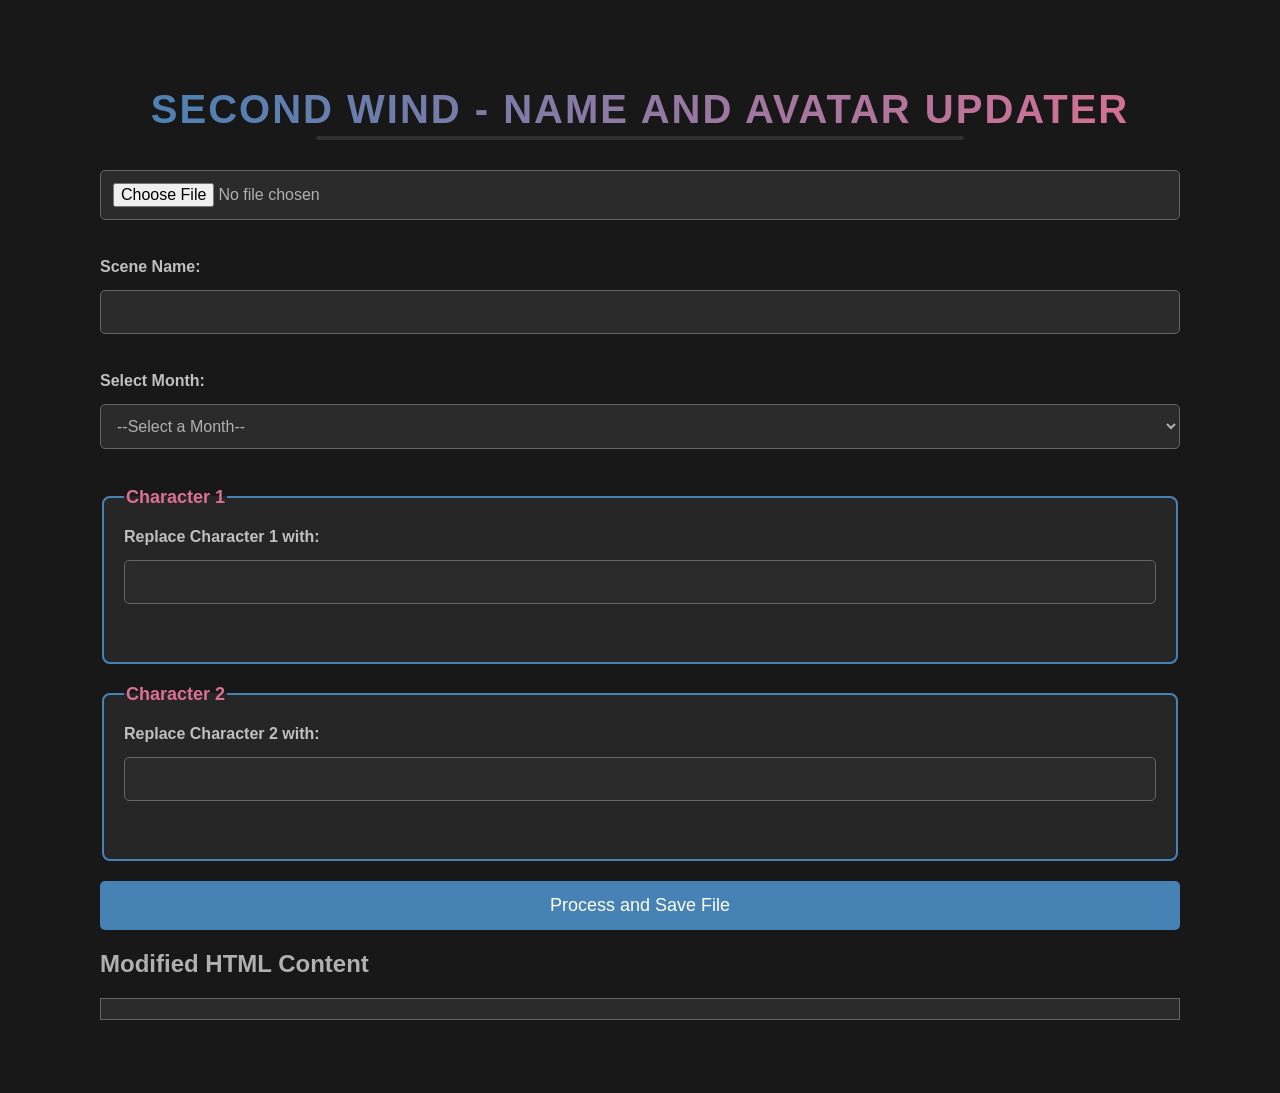
==== v2.html @ 9020f5a7 "add v2 test" ====
<!DOCTYPE html>
<html lang="en">
<head>
    <meta charset="UTF-8">
    <meta name="viewport" content="width=device-width, initial-scale=1.0">
    <title>HTML File Text Replacer</title>
    <link rel="stylesheet" href="style.css">
</head>
<body>
    <h1>Second Wind - Name and Avatar Updater</h1>
    <input type="file" id="fileInput" accept=".html"><br><br>
    
    <label for="sceneName">Scene Name:</label>
    <input type="text" id="sceneName"><br><br>

    <label for="months">Select Month:</label>
    <select id="months">
        <option value="">--Select a Month--</option>
        <option value="Januar">Januar</option>
        <option value="Februar">Februar</option>
        <option value="März">März</option>
        <option value="April">April</option>
        <option value="Mai">Mai</option>
        <option value="Juni">Juni</option>
        <option value="Juli">Juli</option>
        <option value="August">August</option>
        <option value="September">September</option>
        <option value="Oktober">Oktober</option>
        <option value="November">November</option>
        <option value="Dezember">Dezember</option>
    </select>
    <br><br>

    <fieldset>
        <legend>Character 1</legend>
        <label for="name1">Replace Character 1 with:</label>
        <input type="text" id="name1"><br><br>
    </fieldset>

    <fieldset>
        <legend>Character 2</legend>
        <label for="name2">Replace Character 2 with:</label>
        <input type="text" id="name2"><br><br>
    </fieldset>

    <button id="processBtn" disabled>Process and Save File</button>

    <h2>Modified HTML Content</h2>
    <pre id="output"></pre>

    <script>
        let modifiedContent = "";

        document.getElementById("fileInput").addEventListener("change", function (event) {
            const file = event.target.files[0];
            if (!file) return;

            const reader = new FileReader();
            reader.onload = function (event) {
                modifiedContent = event.target.result;
                document.getElementById("processBtn").disabled = false;
            };
            reader.readAsText(file);
        });

        document.getElementById("processBtn").addEventListener("click", function () {
            if (!modifiedContent) {
                console.error("No content loaded!");
                return;
            }

            const sceneName = document.getElementById('sceneName').value.trim();
            const name1 = document.getElementById('name1').value.trim();
            const name2 = document.getElementById('name2').value.trim();

            const parser = new DOMParser();
            const doc = parser.parseFromString(modifiedContent, "text/html");

            const imageUrls = new Set();
            const usernames = new Set();

            doc.querySelectorAll(".chatlog__message-group").forEach(message => {
                const imgTag = message.querySelector(".chatlog__avatar");
                const nameTag = message.querySelector("[data-user-id]");

                if (imgTag) imageUrls.add(imgTag.src);
                if (nameTag) usernames.add(nameTag.textContent.trim());
            });

            const imageArray = Array.from(imageUrls);
            const nameArray = Array.from(usernames);

            console.log("Original Image URLs:", imageArray);
            console.log("Original Usernames:", nameArray);

            fetch('https://raw.githubusercontent.com/SilKo-Dev/silko-dev.github.io/main/SecondWindAvatars.json')
                .then(response => response.json())
                .then(avatars => {
                    const newImageArray = [avatars[name1] || "", avatars[name2] || ""];
                    const newNameArray = [name1, name2];

                    imageArray.forEach((oldUrl, index) => {
                        if (newImageArray[index]) {
                            modifiedContent = modifiedContent.split(oldUrl).join(newImageArray[index]);
                        }
                    });

                    nameArray.forEach((oldName, index) => {
                        if (newNameArray[index]) {
                            modifiedContent = modifiedContent.split(oldName).join(newNameArray[index]);
                        }
                    });

                    console.log("Modified Content:", modifiedContent);
                    document.getElementById('output').textContent = modifiedContent;
                    saveFile(name1, name2, sceneName, modifiedContent);
                })
                .catch(error => {
                    console.error('Error loading avatars:', error);
                    alert('Failed to load avatars.');
                });
        });

        function saveFile(name1, name2, sceneName, modifiedContent) {
            if (!modifiedContent) {
                alert('No content to save. Please process a file first.');
                return;
            }

            const selectedMonth = document.getElementById('months').value;
            const blob = new Blob([modifiedContent], { type: 'text/html' });
            const url = URL.createObjectURL(blob);
            const a = document.createElement('a');

            a.href = url;
            a.download = `Second Wind - beendet ${selectedMonth} - ${sceneName}.html`;
            document.body.appendChild(a);
            a.click();
            document.body.removeChild(a);
            URL.revokeObjectURL(url);
        }
    </script>
</body>
</html>
---- style.css ----
/* General body and layout styling */
body {
    font-family: Arial, sans-serif;
    background-color: #181818; /* Dark background, but not too intense */
    color: #b0b0b0; /* Soft light gray text for contrast */
    margin: 0;
    padding: 60px;
    padding-left: 80px; /* Increase padding for more space on the sides */
    padding-right: 80px; /* Increase padding for more space on the sides */
    justify-content: center;
    min-height: 100vh;
    box-sizing: border-box;
}

h1 {
    text-align: center;
    font-size: 40px; /* Increase the font size for a bold look */
    color: #fff; /* White text for contrast */
    background: linear-gradient(90deg, #4682b4, #db7093); /* Mid-tone blue and pink gradient */
    -webkit-background-clip: text; /* Clip gradient to text */
    -webkit-text-fill-color: transparent; /* Make the text transparent to show the gradient */
    font-family: 'Poppins', sans-serif; /* Use a modern, clean font */
    letter-spacing: 2px; /* Add letter spacing for a sleek feel */
    text-transform: uppercase; /* Make the text all uppercase */
    margin-bottom: 30px; /* Add more margin for spacing */
    position: relative; /* For the shadow effects */
}

h1::after {
    content: '';
    position: absolute;
    left: 50%;
    transform: translateX(-50%);
    bottom: -8px;
    width: 60%;
    height: 4px;
    background-color: rgba(255, 255, 255, 0.1); /* Soft shadow line */
    border-radius: 2px;
}

h1:hover {
    text-shadow: 0 5px 15px rgba(255, 255, 255, 0.15); /* Subtle shadow effect on hover */
    transition: text-shadow 0.3s ease-in-out;
}

/* Form container to align content */
form, .form-container {
    background-color: #232323; /* Mid-dark form background */
    padding: 20px;
    border-radius: 8px;
    box-shadow: 0 2px 10px rgba(0, 0, 0, 0.4);
    max-width: 600px;
    width: 100%;
    box-sizing: border-box;
}

/* Input and dropdown styling */
input[type="file"], input[type="text"], select {
    width: 100%;
    padding: 12px;
    margin-top: 8px;
    margin-bottom: 20px;
    font-size: 16px;
    border: 1px solid #666; /* Darker gray border */
    background-color: #2b2b2b; /* Dark input background */
    color: #b0b0b0; /* Lighter gray text */
    border-radius: 5px;
    box-sizing: border-box;
}

input::placeholder {
    color: #888; /* Softer placeholder text */
}

/* Label styling */
label {
    font-weight: bold;
    color: #c0c0c0; /* Mid-tone gray for labels */
    display: block;
    margin-bottom: 6px;
}

/* Fieldset styling */
fieldset {
    border: 2px solid #4682b4; /* Mid-tone blue */
    border-radius: 8px;
    padding: 20px;
    margin-bottom: 20px;
    background-color: #262626; /* Darker background inside fieldsets */
}

legend {
    font-size: 18px;
    font-weight: bold;
    color: #db7093; /* Mid-tone pink */
}

/* Button styling */
button {
    width: 100%;
    padding: 14px;
    background-color: #4682b4; /* Mid-tone blue from the gradient */
    color: white;
    font-size: 18px;
    border: none;
    border-radius: 5px;
    cursor: pointer;
    transition: background-color 0.3s ease;
}

button:hover {
    background-color: #db7093; /* Mid-tone pink on hover */
}

/* Output area styling */
#output {
    background-color: #2b2b2b; /* Darker output background */
    border: 1px solid #666;
    color: #b0b0b0; /* Light gray text */
    padding: 10px;
    white-space: pre-wrap;
    word-wrap: break-word;
    font-family: monospace;
    margin-top: 20px;
    max-height: 300px;
    overflow-y: auto;
}

/* Responsive design for better layout on smaller screens */
@media (min-width: 768px) {
    body {
        justify-content: center;
        padding-left: 100px; /* Further increased for larger screens */
        padding-right: 100px;
    }

    form, .form-container {
        max-width: 600px;
    }
}
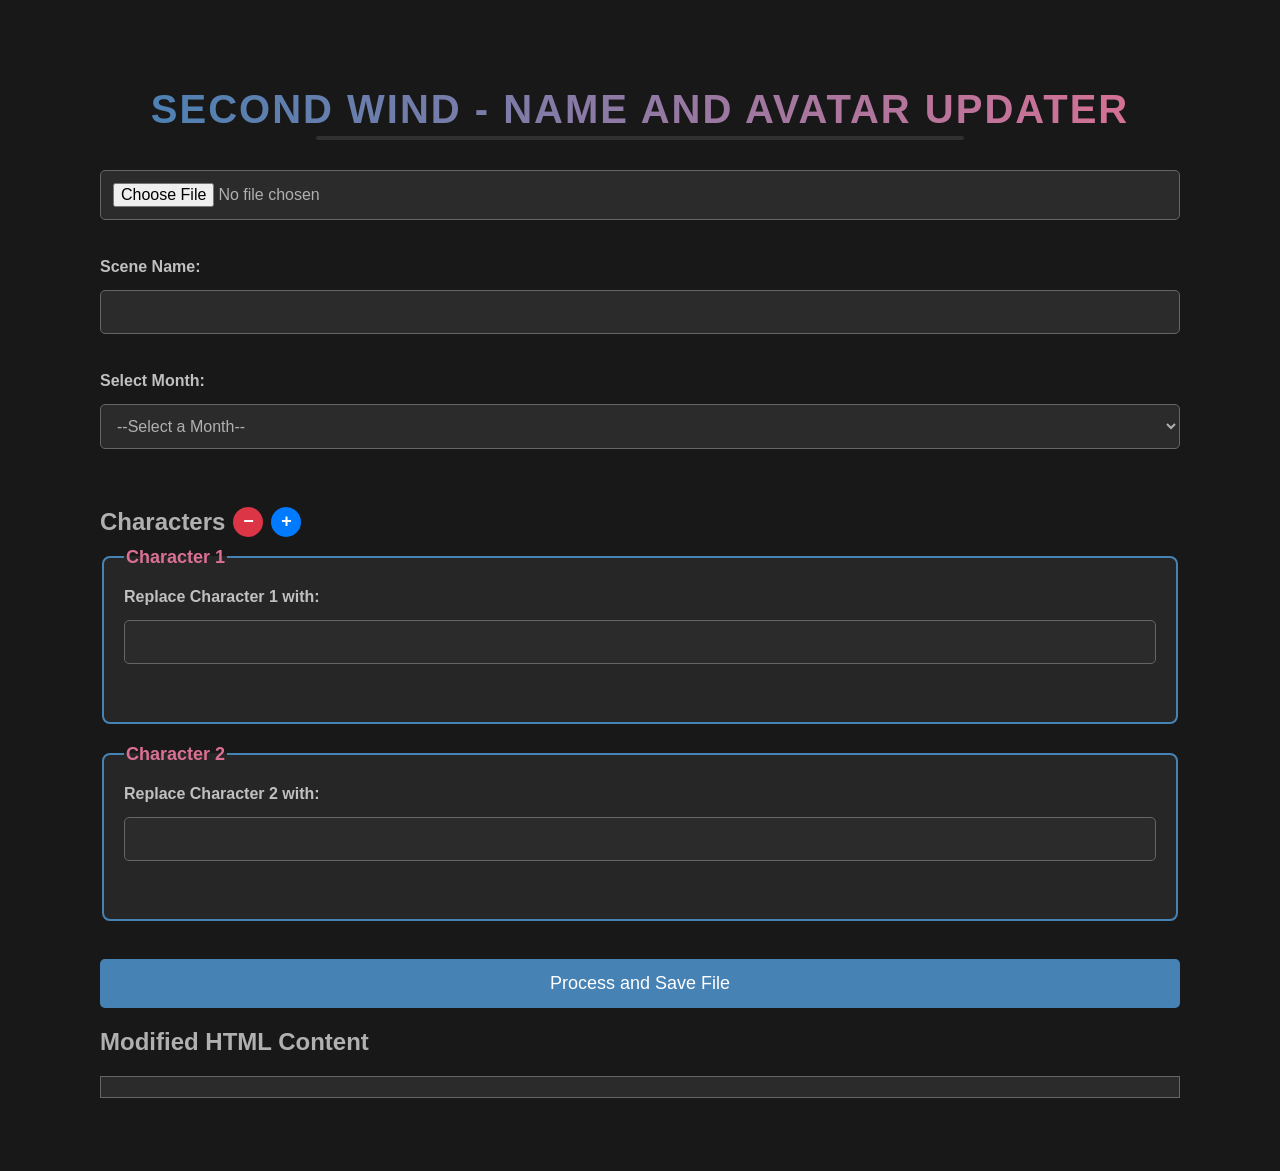
==== commit 4243c2f5: "add a version 2 with adjustable character count" ====
--- a/v2.html
+++ b/v2.html
@@ -9,7 +9,7 @@
 <body>
     <h1>Second Wind - Name and Avatar Updater</h1>
     <input type="file" id="fileInput" accept=".html"><br><br>
-    
+
     <label for="sceneName">Scene Name:</label>
     <input type="text" id="sceneName"><br><br>
 
@@ -31,25 +31,68 @@
     </select>
     <br><br>
 
-    <fieldset>
-        <legend>Character 1</legend>
-        <label for="name1">Replace Character 1 with:</label>
-        <input type="text" id="name1"><br><br>
-    </fieldset>
-
-    <fieldset>
-        <legend>Character 2</legend>
-        <label for="name2">Replace Character 2 with:</label>
-        <input type="text" id="name2"><br><br>
-    </fieldset>
-
+    <h2 class="character-label-container">
+		Characters
+		<button id="removeCharacter">−</button>
+		<button id="addCharacter">+</button>
+	</h2>
+	<div id="characterContainer">
+		<!-- Character fields go here -->
+	</div>
+    
+    <br>
     <button id="processBtn" disabled>Process and Save File</button>
 
     <h2>Modified HTML Content</h2>
     <pre id="output"></pre>
 
     <script>
-        let modifiedContent = "";
+        const characterContainer = document.getElementById("characterContainer");
+        const addCharacterBtn = document.getElementById("addCharacter");
+        const removeCharacterBtn = document.getElementById("removeCharacter");
+
+        let characterCount = 2; // Start with 2 character fields (default)
+        const minCharacters = 1;
+        const maxCharacters = 10;
+
+        function createCharacterField(index) {
+            const fieldset = document.createElement("fieldset");
+            fieldset.setAttribute("id", `char${index}`);
+
+            fieldset.innerHTML = `
+                <legend>Character ${index}</legend>
+                <label for="name${index}">Replace Character ${index} with:</label>
+                <input type="text" id="name${index}" class="nameInput"><br><br>
+            `;
+            characterContainer.appendChild(fieldset);
+        }
+
+        function updateCharacterButtons() {
+            removeCharacterBtn.disabled = characterCount <= minCharacters;
+            addCharacterBtn.disabled = characterCount >= maxCharacters;
+        }
+
+        addCharacterBtn.addEventListener("click", () => {
+            if (characterCount < maxCharacters) {
+                characterCount++;
+                createCharacterField(characterCount);
+                updateCharacterButtons();
+            }
+        });
+
+        removeCharacterBtn.addEventListener("click", () => {
+            if (characterCount > minCharacters) {
+                document.getElementById(`char${characterCount}`).remove();
+                characterCount--;
+                updateCharacterButtons();
+            }
+        });
+
+        // Initialize with 2 character fields
+        for (let i = 1; i <= characterCount; i++) {
+            createCharacterField(i);
+        }
+        updateCharacterButtons();
 
         document.getElementById("fileInput").addEventListener("change", function (event) {
             const file = event.target.files[0];
@@ -70,8 +113,8 @@
             }
 
             const sceneName = document.getElementById('sceneName').value.trim();
-            const name1 = document.getElementById('name1').value.trim();
-            const name2 = document.getElementById('name2').value.trim();
+            const nameInputs = document.querySelectorAll(".nameInput");
+            const newNameArray = Array.from(nameInputs).map(input => input.value.trim());
 
             const parser = new DOMParser();
             const doc = parser.parseFromString(modifiedContent, "text/html");
@@ -96,8 +139,7 @@
             fetch('https://raw.githubusercontent.com/SilKo-Dev/silko-dev.github.io/main/SecondWindAvatars.json')
                 .then(response => response.json())
                 .then(avatars => {
-                    const newImageArray = [avatars[name1] || "", avatars[name2] || ""];
-                    const newNameArray = [name1, name2];
+                    const newImageArray = newNameArray.map(name => avatars[name] || "");
 
                     imageArray.forEach((oldUrl, index) => {
                         if (newImageArray[index]) {
@@ -113,7 +155,7 @@
 
                     console.log("Modified Content:", modifiedContent);
                     document.getElementById('output').textContent = modifiedContent;
-                    saveFile(name1, name2, sceneName, modifiedContent);
+                    saveFile(newNameArray, sceneName, modifiedContent);
                 })
                 .catch(error => {
                     console.error('Error loading avatars:', error);
@@ -121,7 +163,7 @@
                 });
         });
 
-        function saveFile(name1, name2, sceneName, modifiedContent) {
+        function saveFile(nameArray, sceneName, modifiedContent) {
             if (!modifiedContent) {
                 alert('No content to save. Please process a file first.');
                 return;
--- a/style.css
+++ b/style.css
@@ -138,3 +138,45 @@
         max-width: 600px;
     }
 }
+
+/* Styling for the character section */
+.character-label-container {
+    display: flex;
+    align-items: center;
+    gap: 8px; /* Space between label and buttons */
+    margin-bottom: 10px;
+}
+
+/* Circular buttons for add (+) and remove (-) */
+#addCharacter, #removeCharacter {
+    width: 30px;
+    height: 30px;
+    border-radius: 50%;
+    border: none;
+    font-size: 18px;
+    font-weight: bold;
+    display: flex;
+    justify-content: center;
+    align-items: center;
+    background-color: #007BFF;
+    color: white;
+}
+
+#removeCharacter {
+    background-color: #DC3545;
+}
+
+/* Hover effect */
+#addCharacter:hover {
+    background-color: #0056b3;
+}
+
+#removeCharacter:hover {
+    background-color: #a71d2a;
+}
+
+/* Disabled button styling */
+#removeCharacter:disabled {
+    background-color: #ccc;
+    cursor: not-allowed;
+}
